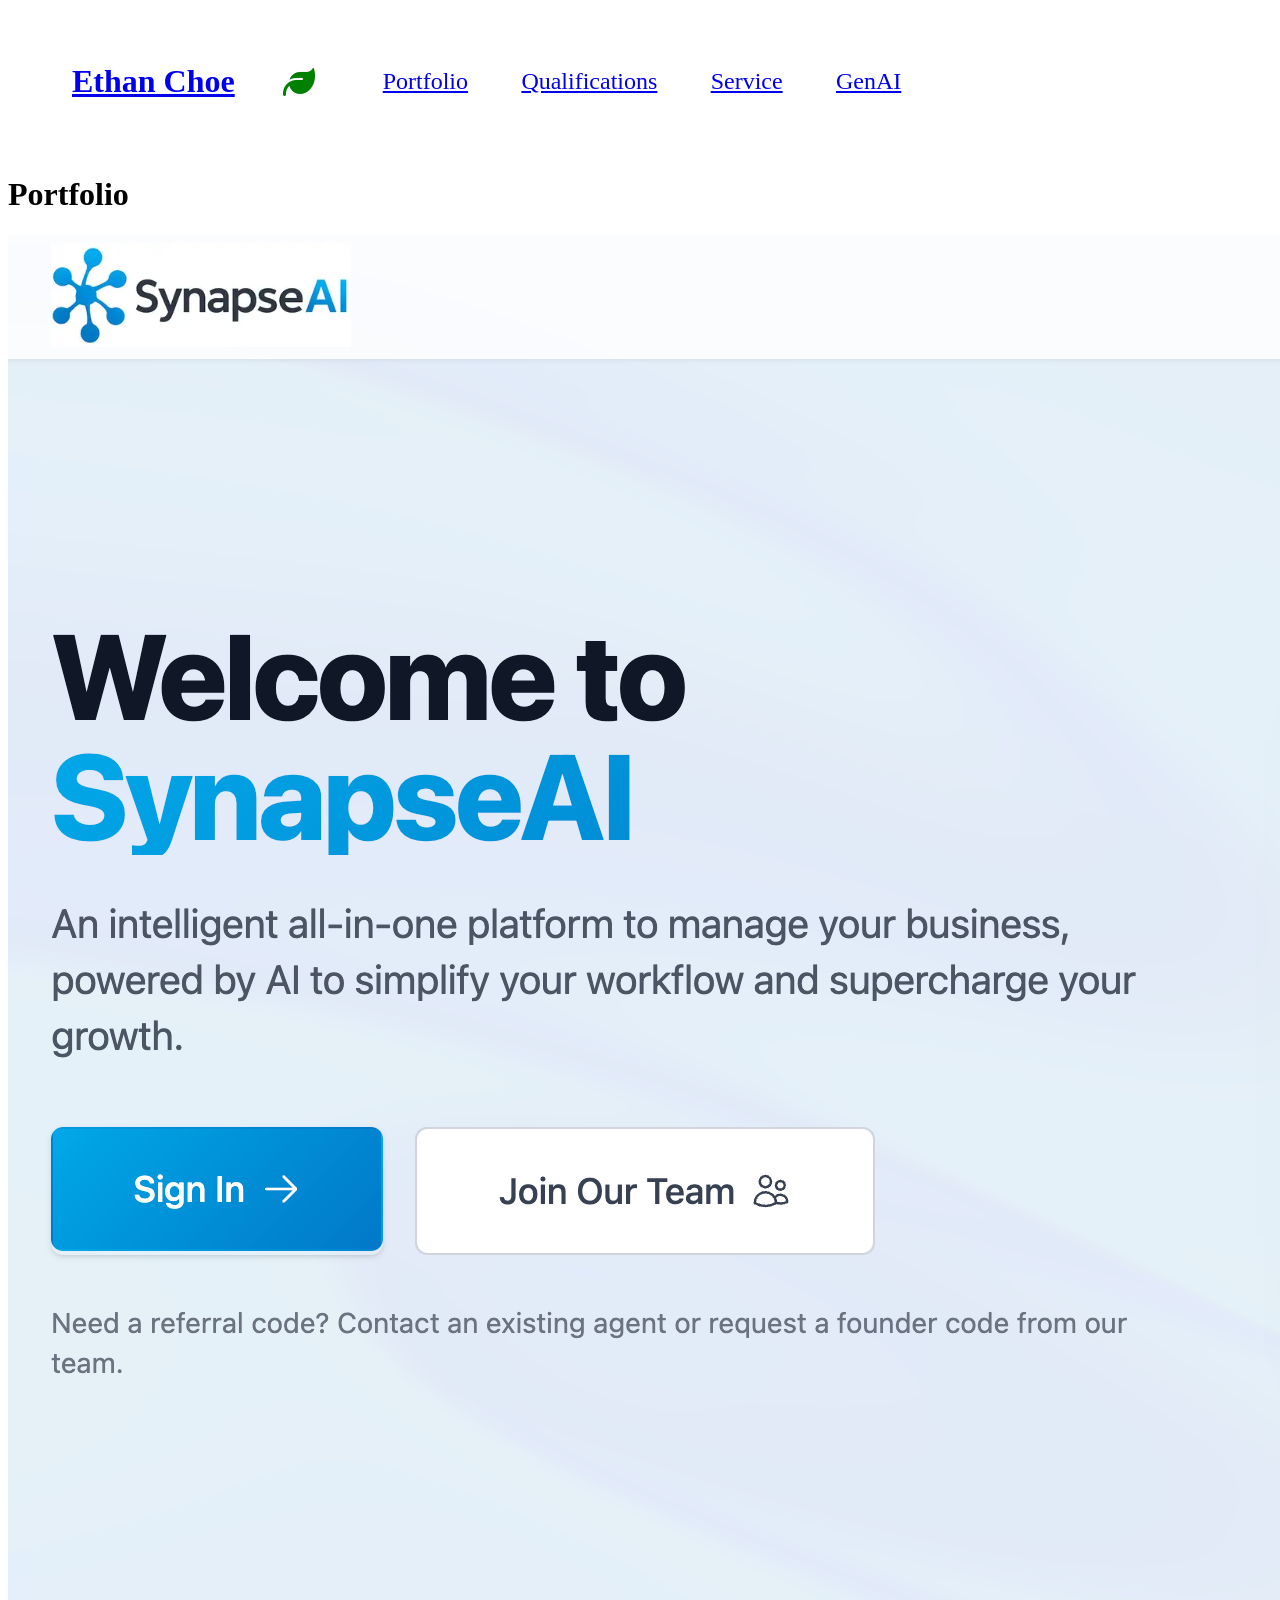
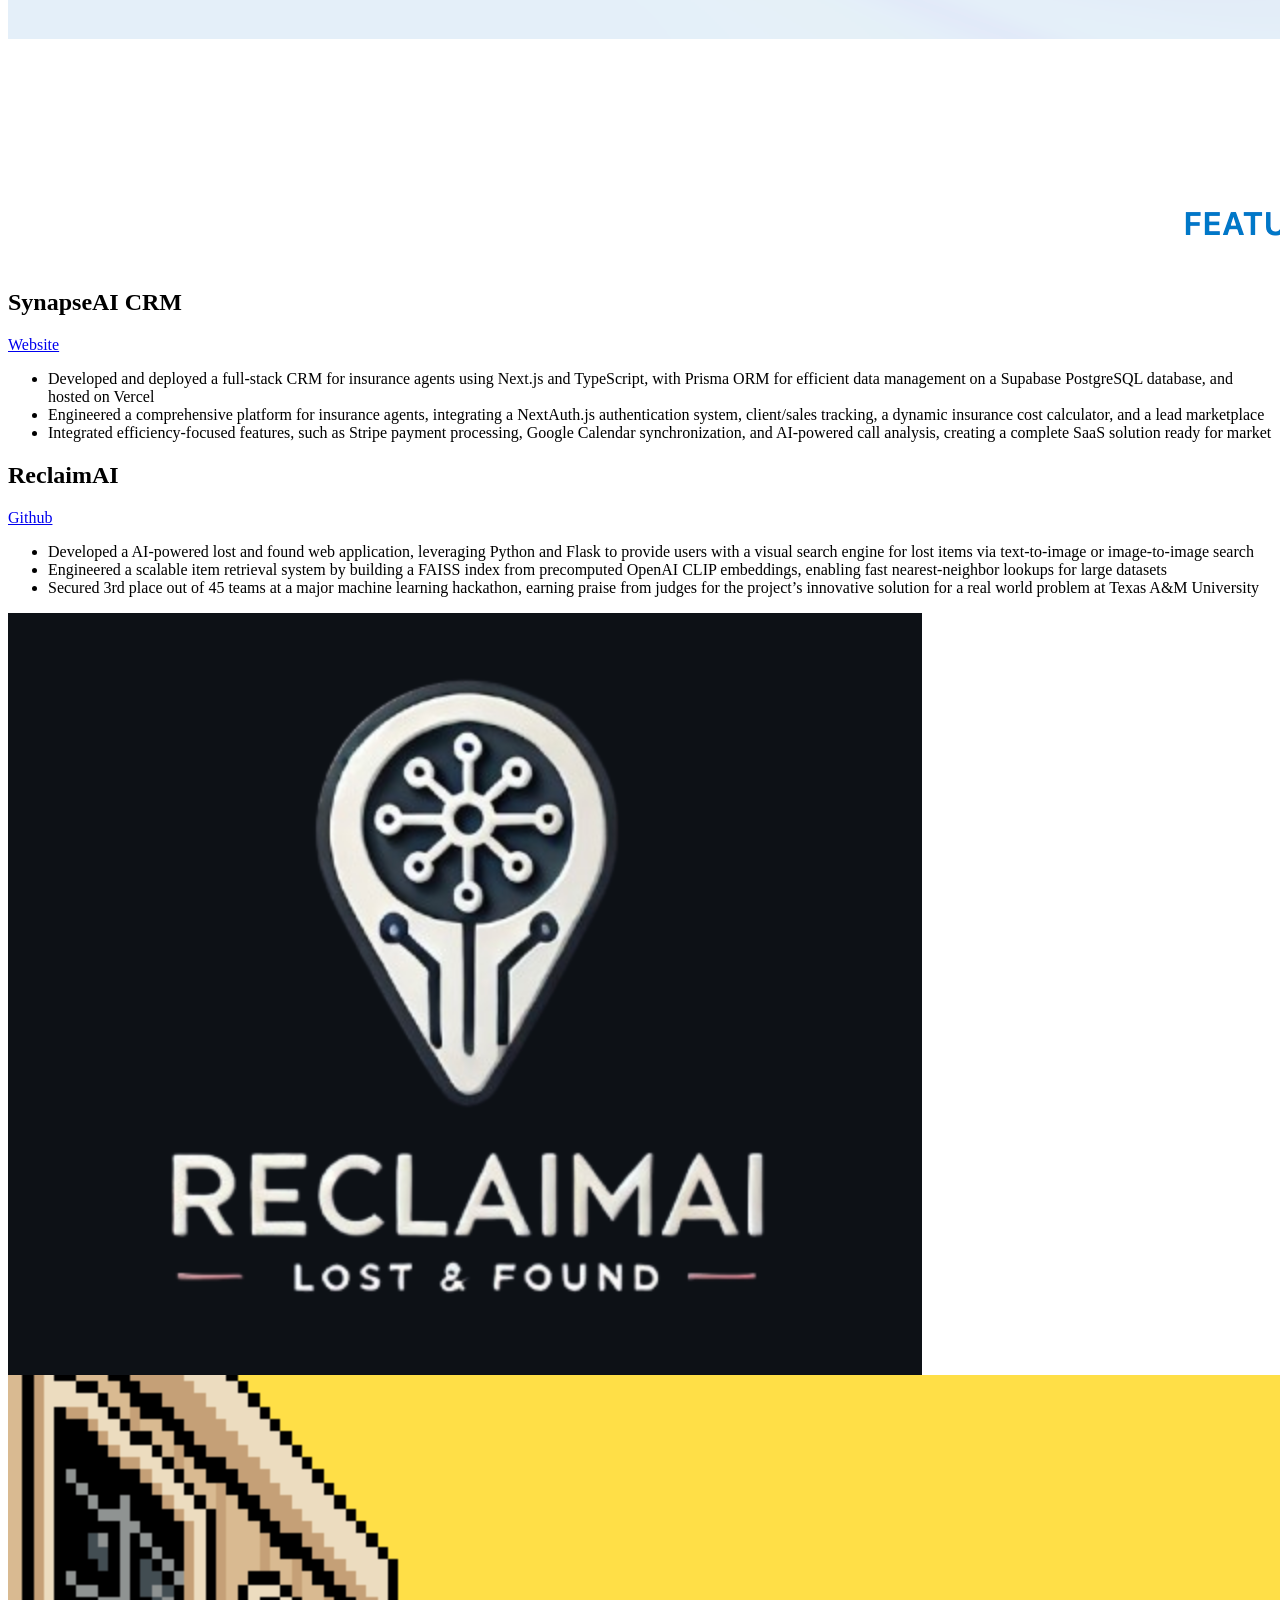
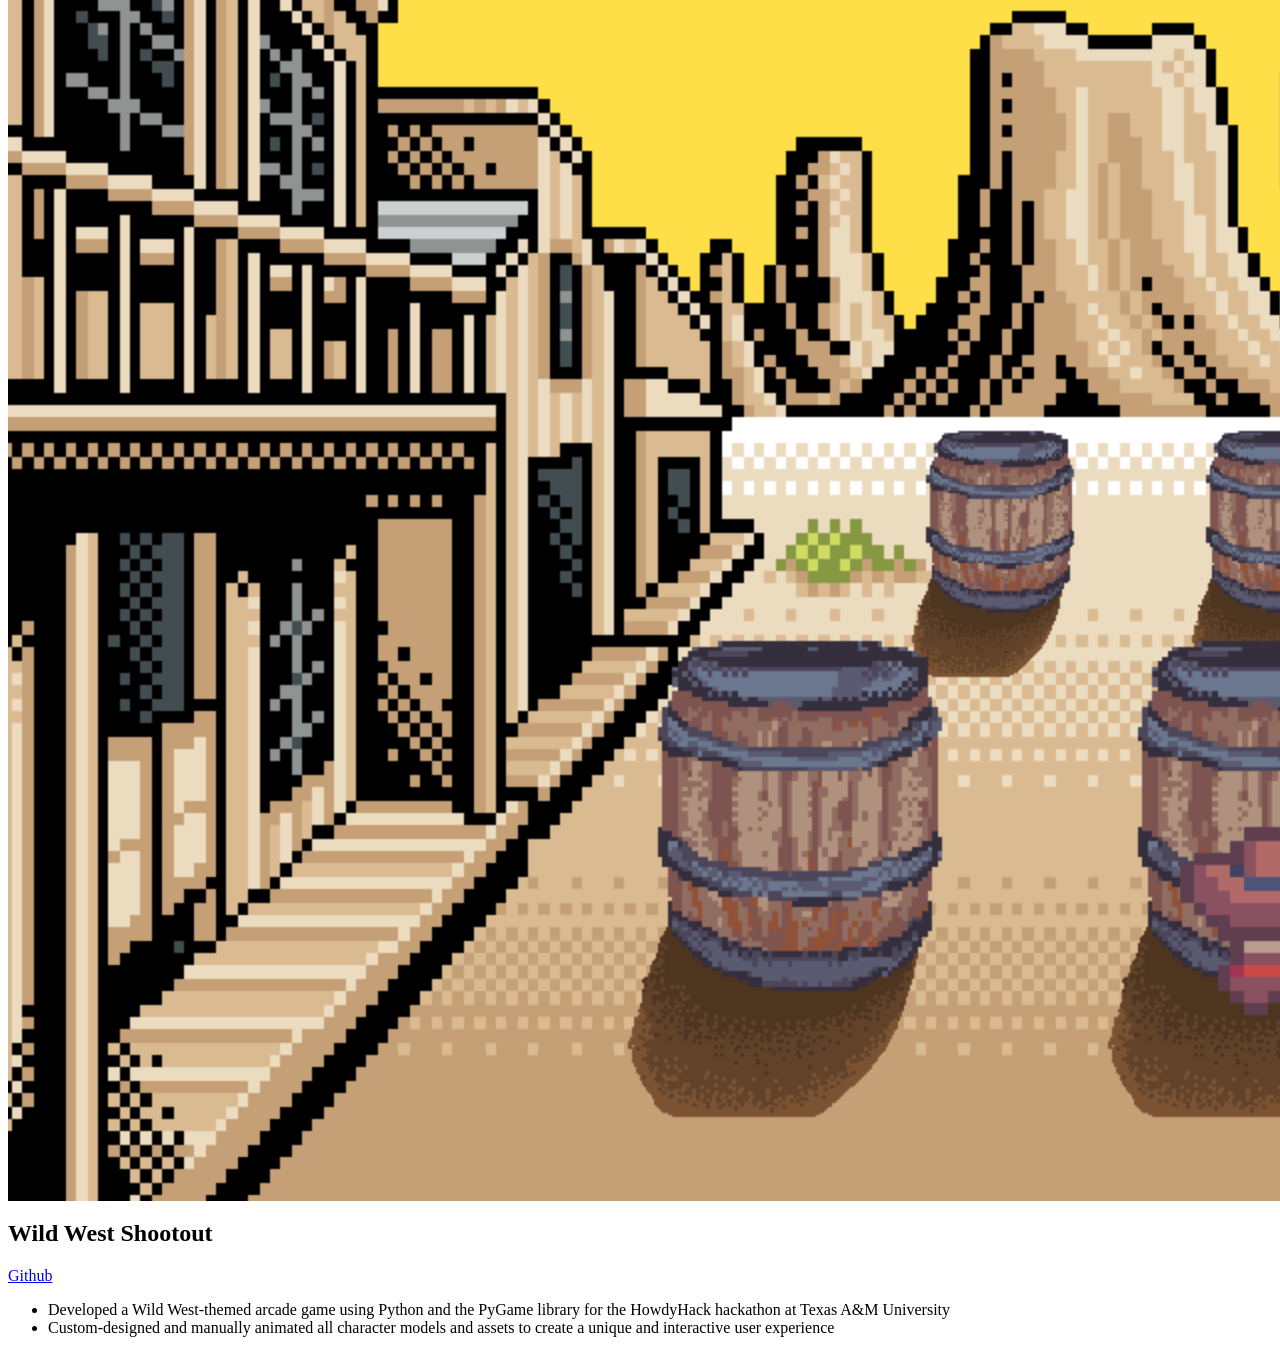
==== portfolio.html @ ed06202f "Initial commit" ====
<!DOCTYPE HTML PUBLIC "-//W3C//DTD HTML 4.01 Transitional//EN">
<html lang="en">
  <head>
      <title>Portfolio</title>
      <meta charset="UTF-8">
      <meta name="viewport" content="width=device-width, initial-scale=1.0">
      <link rel="stylesheet" href="style1.css">
      <link rel="stylesheet" href="https://cdnjs.cloudflare.com/ajax/libs/font-awesome/6.4.0/css/all.min.css">

  </head>
  <body>
      <header>
          <div id="header-placeholder"></div>
      </header>
      <div class="title">
          <h1>Portfolio</h1>
      </div>
      <div class="project">
          <div class="project-image">
            <img src="synapseAI.png" alt="SynapseAI Icon">
          </div>
          <div class="project-description">
              <h2>SynapseAI CRM</h2>
              <a href="https://www.synapseai-crm.com/" target="_blank">Website</a>
              <ul>
                  <li>
                      Developed and deployed a full-stack CRM for insurance agents using Next.js and TypeScript, with Prisma ORM
                      for efficient data management on a Supabase PostgreSQL database, and hosted on Vercel
                  </li>
                  <li>
                      Engineered a comprehensive platform for insurance agents, integrating a NextAuth.js authentication system,
                      client/sales tracking, a dynamic insurance cost calculator, and a lead marketplace
                  </li>
                  <li>
                      Integrated efficiency-focused features, such as Stripe payment processing, Google Calendar synchronization, and
                      AI-powered call analysis, creating a complete SaaS solution ready for market
                  </li>
              </ul>
          </div>
      </div>
      <div class="project">
          <div class="project-description">
              <h2>ReclaimAI</h2>
              <a href="https://github.com/ethanchoe4/reclaim-ai" target="_blank">Github</a>
              <ul>
                  <li>Developed a AI-powered lost and found web application, leveraging Python and Flask to provide users with a visual
                      search engine for lost items via text-to-image or image-to-image search
                  </li>
                  <li>Engineered a scalable item retrieval system by building a FAISS index from precomputed OpenAI CLIP embeddings,
                      enabling fast nearest-neighbor lookups for large datasets
                  </li>
                  <li>Secured 3rd place out of 45 teams at a major machine learning hackathon, earning praise from judges for the
                      project’s innovative solution for a real world problem at Texas A&M University
                  </li>
              </ul>
          </div>
          <div class="project-image">
              <img src="reclaimAI.png" alt="ReclaimAI Icon">
          </div>
      </div>
      <div class="project">
          <div class="project-image"></div>
              <img src="wildWestShootout.png" alt="Wild West Shootout Icon">
          </div>
          <div class="project-description">
              <h2>Wild West Shootout</h2>
              <a href="https://github.com/ethanchoe4/Wild-West-Shootout" target="_blank">Github</a>
              <ul>
                  <li>
                      Developed a Wild West-themed arcade game using Python and the PyGame library for the HowdyHack hackathon at Texas A&M University
                  </li>
                  <li>
                      Custom-designed and manually animated all character models and assets to create a unique and interactive user experience
              </ul>
          </div>
      </div>
  </body>
</html>


<script>
  const headerPlaceholder = document.getElementById('header-placeholder');

  fetch('header.html')
    .then(response => {
      if (!response.ok) {
        throw new Error('Header not found');
      }
      return response.text();
    })
    .then(data => {
      headerPlaceholder.innerHTML = data;
    })
    .catch(error => {
      console.error('Error loading the header:', error);
    });
</script>
---- style1.css ----
main {
    padding: 2rem;
    text-align: center;
    font-family: Georgia, serif;
}

header {
    display: flex;
    justify-content: space-between;
    align-items: center;
    padding: 1rem 2rem;
    font-family: Georgia, serif;

}

.header-left {
    display: flex;
    align-items: center;
    gap: 1rem;
    width: 100%;
}

.header-icon {
    color: green;
    font-size: 2rem;
}

 .name {
    font-weight: bold;
    font-size: 2rem;
    padding-right: 2rem;
}

.header-right {
    display: flex;
    list-style: none;
    padding: 20;
    margin: 0;
    gap: 1.5rem;
    width: 100%;
}

.header-right ul {
    display: flex;
    list-style: none;
    margin: 0;
    justify-content: space-between;
    width: 100%;
    gap: 1.5rem;
}

.header-right nav li {
    text-decoration: none;
    padding: 0.5rem;
    font-size: 1.5rem;
    color: white;
}

.profile {
    display: grid;
    grid-template-columns: 1fr 1fr;
    gap: 20px;
}
.profile img {
    max-width: 100%;
    height: auto; 
}

.interests {
    display: grid;
    grid-template-columns: 1fr 1fr;
    gap: 20px;
}
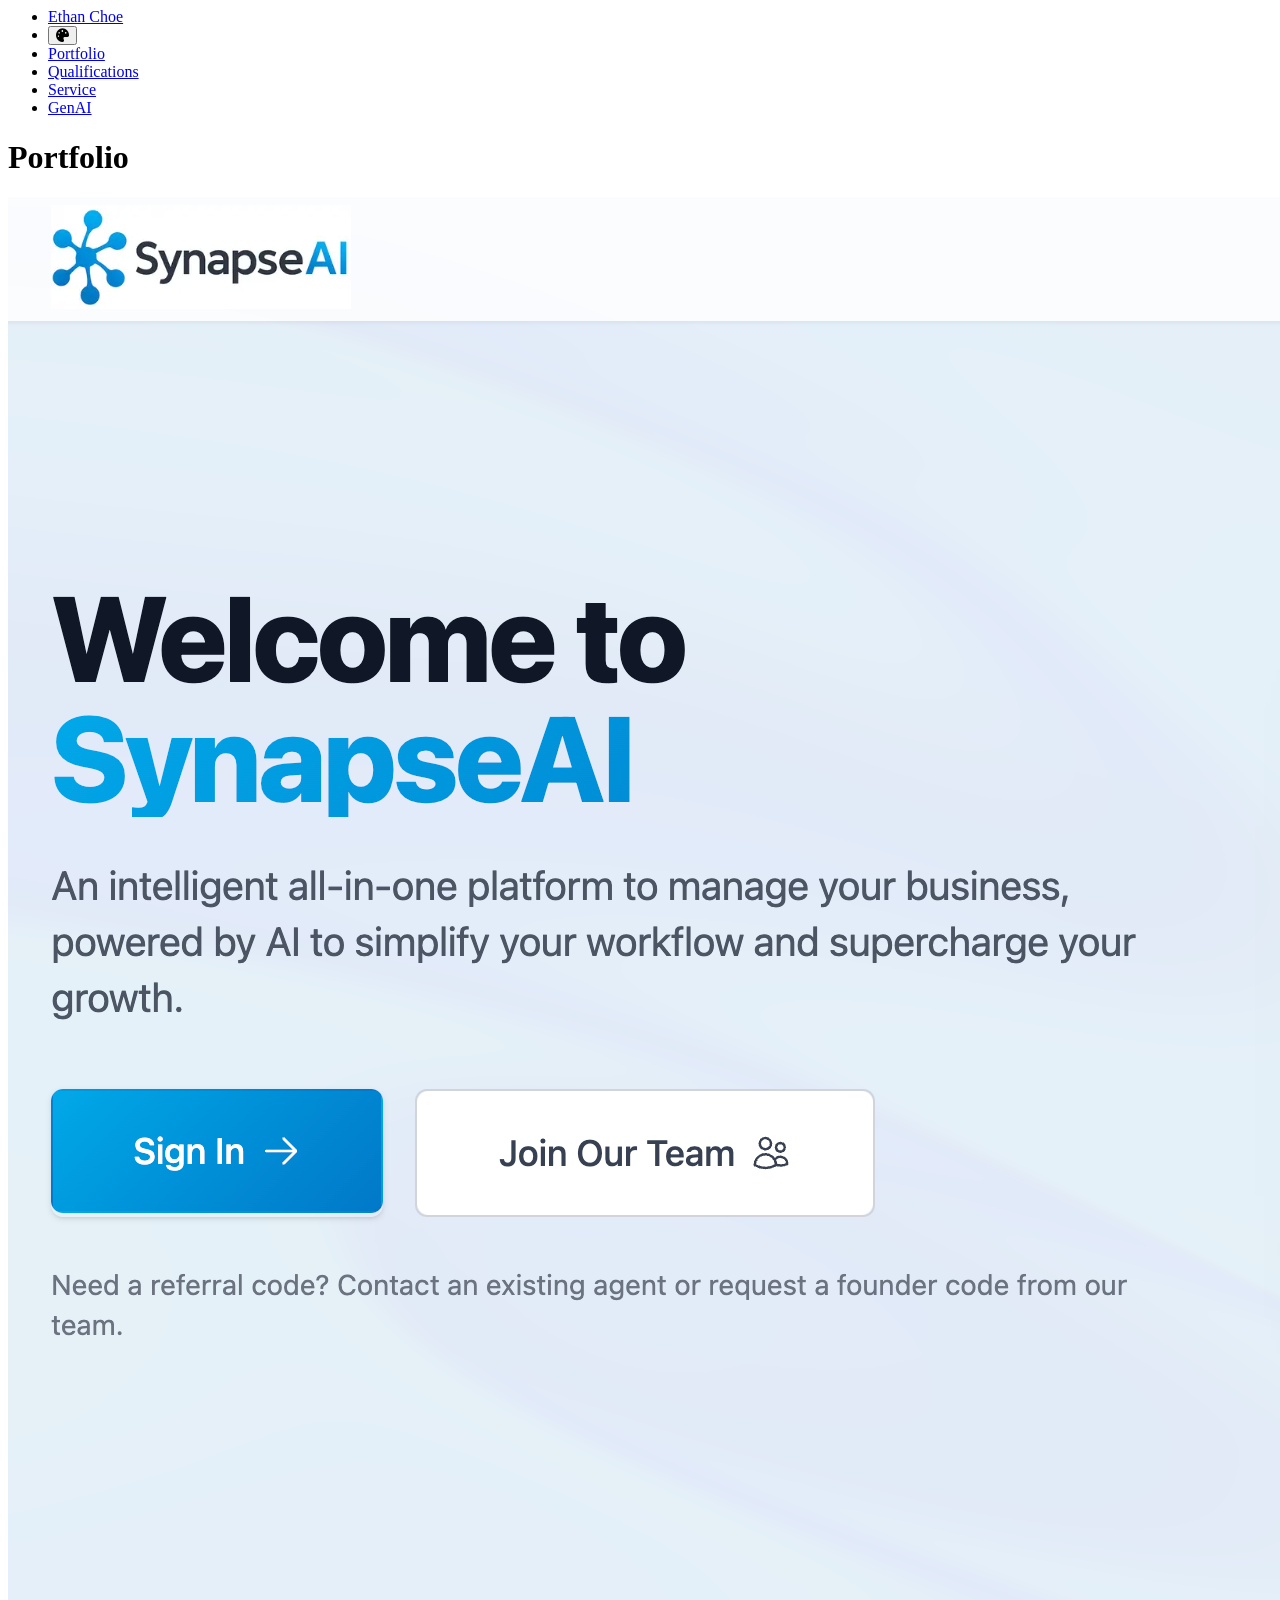
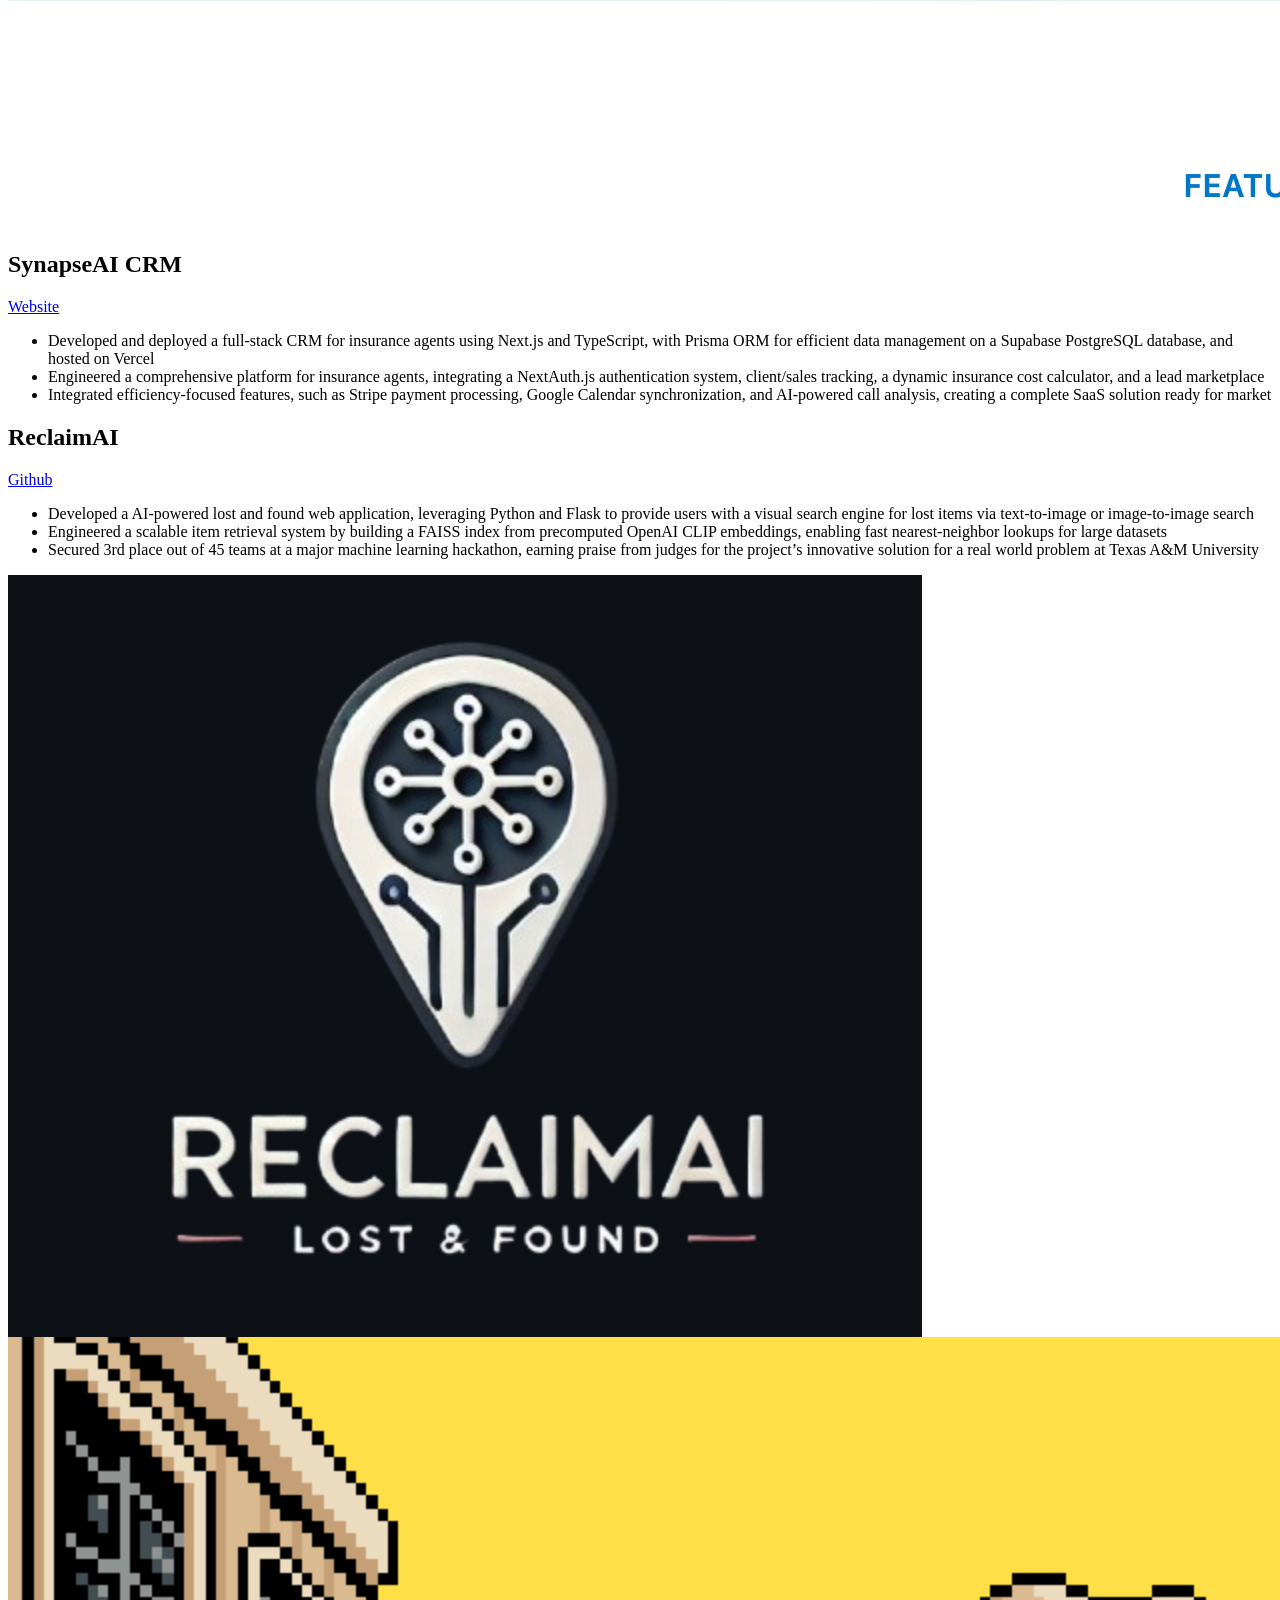
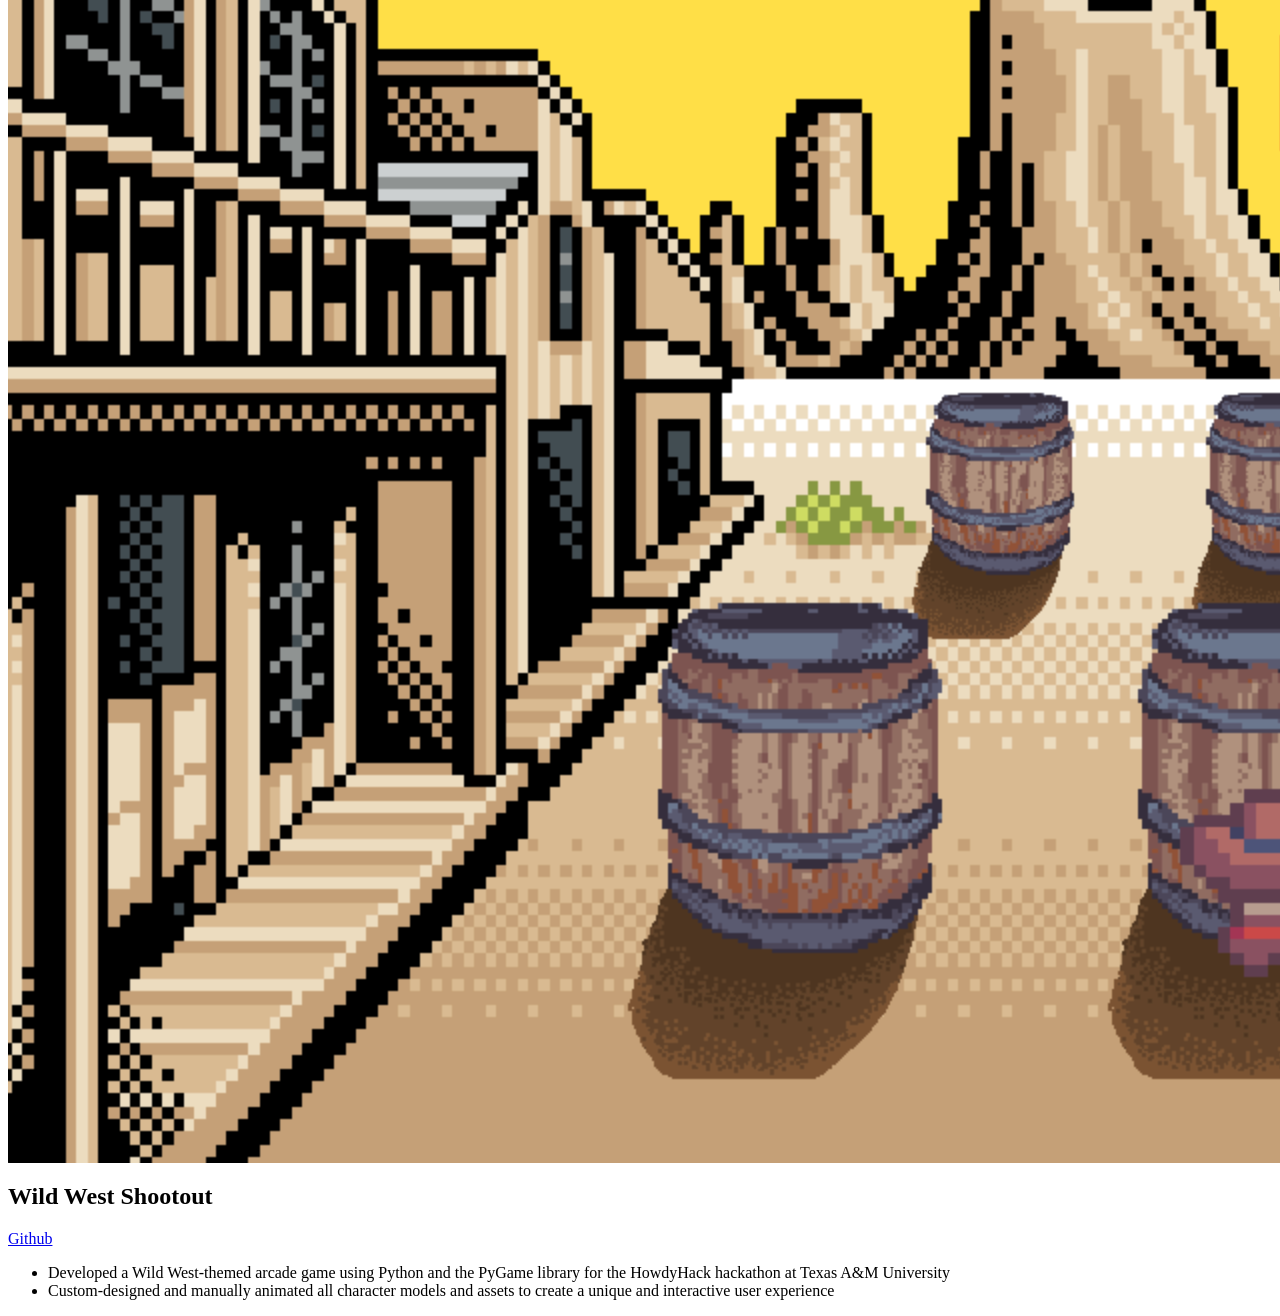
==== commit b0c5b170: "Correct files" ====
--- a/portfolio.html
+++ b/portfolio.html
@@ -4,20 +4,40 @@
       <title>Portfolio</title>
       <meta charset="UTF-8">
       <meta name="viewport" content="width=device-width, initial-scale=1.0">
-      <link rel="stylesheet" href="style1.css">
+      <link id="mainStyleSheet" rel="stylesheet" href="style1.css">
       <link rel="stylesheet" href="https://cdnjs.cloudflare.com/ajax/libs/font-awesome/6.4.0/css/all.min.css">
 
   </head>
   <body>
       <header>
-          <div id="header-placeholder"></div>
-      </header>
-      <div class="title">
+        <div class="header">
+            <nav>
+            <ul>
+                <li><a href="index.html" class="name">Ethan Choe</a></li>
+                <li>
+                <div class="icon">
+                    <button onclick="toggleStyleSheet()" type="button">
+                       <i class="fa-solid fa-palette header-icon"></i>
+                    </button>
+                </div>
+                </li>
+                <li><a href="portfolio.html">Portfolio</a></li>
+                <li><a href="qualifications.html">Qualifications</a></li>
+                <li><a href="service.html">Service</a></li>
+                <li><a href="genai.html">GenAI</a></li>
+            </ul>
+            </nav>
+        </div>
+        </header>
+      <div class="portfolio-title">
           <h1>Portfolio</h1>
       </div>
+      <div class="portfolio-container">
       <div class="project">
           <div class="project-image">
-            <img src="synapseAI.png" alt="SynapseAI Icon">
+            <a href="https://www.synapseai-crm.com/" target="_blank">
+                <img src="synapseAI.png" alt="SynapseAI Icon"> 
+            </a>
           </div>
           <div class="project-description">
               <h2>SynapseAI CRM</h2>
@@ -55,12 +75,16 @@
               </ul>
           </div>
           <div class="project-image">
+            <a href="https://github.com/ethanchoe4/reclaim-ai" target="_blank">
               <img src="reclaimAI.png" alt="ReclaimAI Icon">
+            </a>
           </div>
       </div>
       <div class="project">
-          <div class="project-image"></div>
+          <div class="project-image">
+            <a href="https://github.com/ethanchoe4/Wild-West-Shootout" target="_blank">
               <img src="wildWestShootout.png" alt="Wild West Shootout Icon">
+            </a>
           </div>
           <div class="project-description">
               <h2>Wild West Shootout</h2>
@@ -71,27 +95,14 @@
                   </li>
                   <li>
                       Custom-designed and manually animated all character models and assets to create a unique and interactive user experience
+                  </li>
               </ul>
           </div>
       </div>
+      </div>
+      <script src="functions.js"></script>
   </body>
 </html>
 
 
-<script>
-  const headerPlaceholder = document.getElementById('header-placeholder');
 
-  fetch('header.html')
-    .then(response => {
-      if (!response.ok) {
-        throw new Error('Header not found');
-      }
-      return response.text();
-    })
-    .then(data => {
-      headerPlaceholder.innerHTML = data;
-    })
-    .catch(error => {
-      console.error('Error loading the header:', error);
-    });
-</script>
--- a/style1.css
+++ b/style1.css
@@ -4,70 +4,404 @@
     font-family: Georgia, serif;
 }
 
+body {
+  margin: 0;
+  background: white;
+  min-height: 100vh;
+  font-family: Arial, sans-serif;
+  color: #333;
+}
+
 header {
     display: flex;
     justify-content: space-between;
     align-items: center;
     padding: 1rem 2rem;
     font-family: Georgia, serif;
-
-}
-
-.header-left {
-    display: flex;
-    align-items: center;
-    gap: 1rem;
-    width: 100%;
-}
-
-.header-icon {
-    color: green;
-    font-size: 2rem;
-}
-
- .name {
+    position: fixed;
+    top: 0;
+    left: 0;
+    right: 0;
+    z-index: 10;
+    background: rgba(255, 255, 255, 0.1);
+    backdrop-filter: blur(10px) brightness(0.8);
+    text-decoration: none;
+    color: #333;
+    height: 2rem;
+}
+
+.header a {
+    color: #333;
+    text-decoration: none;
+}
+
+.header a:hover {
+    color: #887474;
+    text-decoration: none;
+}
+
+.name {
     font-weight: bold;
     font-size: 2rem;
     padding-right: 2rem;
-}
-
-.header-right {
+    color: #333;
+}
+
+.header ul {
     display: flex;
     list-style: none;
-    padding: 20;
-    margin: 0;
+    margin: 0;
+    justify-content: space-between;
+    width: 100%;
     gap: 1.5rem;
-    width: 100%;
-}
-
-.header-right ul {
-    display: flex;
-    list-style: none;
-    margin: 0;
-    justify-content: space-between;
-    width: 100%;
-    gap: 1.5rem;
-}
-
-.header-right nav li {
+}
+
+.header nav li {
     text-decoration: none;
     padding: 0.5rem;
     font-size: 1.5rem;
     color: white;
+    display: flex;
+    justify-content: space-between;
+    align-items: center;
+}
+
+.header nav li a {
+    display: flex;
+    list-style: none;
+    padding: 20;
+    margin: 0;
+    gap: 1.5rem;
+    width: 100%;
+    color: #333;
+    text-decoration: none;
+    transition: 0.3s ease;
+}
+
+.header nav li a:hover {
+    color: #887474;
+}
+
+.icon button {
+    background: none;
+    border: none;
+    cursor: pointer;
+    padding: 0;
+    margin: 0;
+    display: flex;
+    align-items: center;
+    vertical-align: middle;
+}
+
+.icon button:hover {
+    background: none;
+}
+
+.header-icon {
+    color: #333;
+    font-size: 2rem;
+    transition: color 0.3s ease;
+    line-height: 1;
+    vertical-align: middle;
+}
+
+.header-icon:hover {
+    color: #887474;
+}
+
+.tamu-image {
+    width: 100%;
+    margin-top: 0;
+    position: relative;
+    display: inline-block;
+}
+
+.tamu-image img {
+    width: 100%;
+    height: auto;
+    display: block;
+}
+
+.tamu-image::after {
+    content: "";
+    position: absolute;
+    bottom: 0;
+    left: 0;
+    right: 0;
+    height: 100px;
+    background: linear-gradient(transparent, white);
+    pointer-events: none;
 }
 
 .profile {
+    width: 60%;
+    margin: 100px auto 2rem auto;
+    padding: 2rem;
+    background: white;
+    border-radius: 50px; /* round the corners */
+    box-shadow: 0 8px 25px rgba(0, 0, 0, 0.2);
+    display: grid;
+    grid-template-columns: 300px 1fr; 
+    gap: 2rem;
+    align-items: center;
+}
+
+.profile img {
+    width: 100%;
+    aspect-ratio: 1;
+    object-fit: cover; /* fit image to square */
+    border-radius: 50%; /* Makes it circular */
+    box-shadow: 0 4px 15px rgba(0,0,0,0.2); 
+}
+
+.profile h1 {
+    margin-top: 0;
+    color: #333;
+    font-size: 2rem;
+    margin-bottom: 1rem;
+}
+
+.contact-list {
+    list-style: none;
+    padding: 0;
+    margin: 0;
+}
+
+.contact-list li {
+    margin-bottom: 1rem;
+    padding: 0.8rem;
+    background: white;
+    border-radius: 8px;
+}
+
+.contact-list li:hover {
+    background: lightgrey;
+}
+
+.contact-list a {
+    text-decoration: none;
+    color: #333;
+    display: flex;
+    align-items: center;
+    gap: 0.6rem;
+}
+
+.contact-list i {
+    color: #007bff;
+    font-size: 1.2rem;
+    width: 20px;
+}
+
+.about-me {
+    max-width: 90%;
+    margin: 3rem auto;
+    padding: 2.5rem;
+    background: white;
+    border-radius: 12px;
+    box-shadow: 0 4px 20px rgba(0,0,0,0.1);
+    text-align: center;
+}
+
+.about-me h1 {
+    color: #333;
+    font-size: 2.5rem;
+    margin-bottom: 1.5rem;
+    font-weight: 600;
+}
+
+.about-me p {
+    color: #666;
+    font-size: 1.1rem;
+    line-height: 1.6;
+    margin: 0;
+    max-width: 90%;
+    margin: 0 auto;
+}
+
+.interests {
+    max-width: 1000px;
+    margin: 3rem auto;
+    padding: 0 2rem;
+}
+
+.interests-grid {
+    display: grid;
+    grid-template-columns: 1fr 1fr; /* 2 equal horizontal boxes */
+    gap: 2rem;
+}
+
+.interest-box {
+    background: white;
+    border: 2px solid #d1d5db; /* Clean grey outline */
+    border-radius: 12px; /* Rounded corners */
+    padding: 2rem;
+    box-shadow: 0 1px 3px rgba(0,0,0,0.1); 
+}
+
+.interest-box h2 {
+    color: #333;
+    font-size: 1.5rem;
+    margin-bottom: 1rem;
+    margin-top: 0;
+}
+
+.interest-box p {
+    color: #666;
+    line-height: 1.6;
+    margin: 0;
+}
+
+.portfolio-title {
+    text-align: center;
+    margin: 6rem auto 3rem auto;
+    padding-top: 2rem;
+}
+
+
+.project {
+    max-width: 80%;
+    margin: 3rem auto;
+    padding: 2rem;
+    background: white;
+    border-radius: 12px;
+    box-shadow: 0 4px 20px rgba(0,0,0,0.1);
     display: grid;
     grid-template-columns: 1fr 1fr;
-    gap: 20px;
-}
-.profile img {
-    max-width: 100%;
-    height: auto; 
-}
-
-.interests {
+    gap: 3rem;
+    align-items: center;
+}
+
+.project-image img {
+    width: 100%;
+    height: auto;
+    border-radius: 8px;
+    box-shadow: 0 4px 20px rgba(0,0,0,0.1);
+}
+
+.project-image img:hover {
+    transform: scale(1.02)
+}
+
+.project-description h2 {
+    color: #333;
+    font-size: 1.8rem;
+    margin-bottom: 1rem;
+}
+
+.project-description a {
+    color: #007bff;
+    text-decoration: none;
+    margin-bottom: 1rem;
+}
+
+.project-description a:hover {
+    text-decoration: underline;
+}
+
+.project-description li {
+    color: #666;
+    line-height: 1.6rem;
+}
+
+.resume-grid {
+    max-width: 90%;
+    margin: 3rem auto;
+    padding: 2rem;
+    background: white;
+    border-radius: 12px;
+    box-shadow: 0 4px 20px rgba(0,0,0,0.1);
     display: grid;
-    grid-template-columns: 1fr 1fr;
-    gap: 20px;
+    grid-template-columns: 0.8fr 1.2fr;
+    gap: 3rem;
+    align-items: center;
+}
+
+.resume-image img {
+    width: 100%;
+    height: auto;
+    border-radius: 8px;
+    box-shadow: 0 4px 20px rgba(0,0,0,0.1);
+}
+
+.resume-image img:hover {
+    transform: scale(1.01)
+}
+
+
+.resume-description h2 {
+    color: #333;
+    font-size: 1.8rem;
+    margin-bottom: 1rem;
+
+}
+
+.resume-description p {
+    color: #666;
+    line-height: 1.6;
+    margin: 0;
+}
+
+.resume-description a {
+    color: #007bff;
+    text-decoration: none;
+}
+
+.resume-description a:hover {
+    color: #0056b3;
+}
+
+
+
+.resume-description li {
+    color: #666;
+    line-height: 1.6;
+    margin: 0;
+}
+
+.service-image {
+    text-align: center;
+}
+
+.service-image img {
+    max-width: 45%;
+    height: auto;
+    border-radius: 8px;
+    box-shadow: 0 4px 20px rgba(0,0,0,0.1);
+    margin: 5rem auto 2rem auto;
+}
+
+.service-description {
+    text-align: center;
+    max-width: 85%;
+    margin: auto auto 2rem auto;
+    background: white;
+    border: 2px solid #d1d5db;
+    border-radius: 12px; 
+    padding: 2rem;
+    box-shadow: 0 1px 3px rgba(0,0,0,0.1); 
+}
+
+.interest-box {
+    
+}
+
+.service-description h2 {
+    color: #333;
+    font-size: 1.8rem;
+    margin-bottom: 1rem;
+}
+
+.service-description p {
+    color: #666;
+    line-height: 1.6;
+    margin: 0;
+}
+
+.service-description a {
+    color: #007bff;
+    text-decoration: none;
+}
+
+.service-description a:hover {
+    color: #0056b3;
 }
